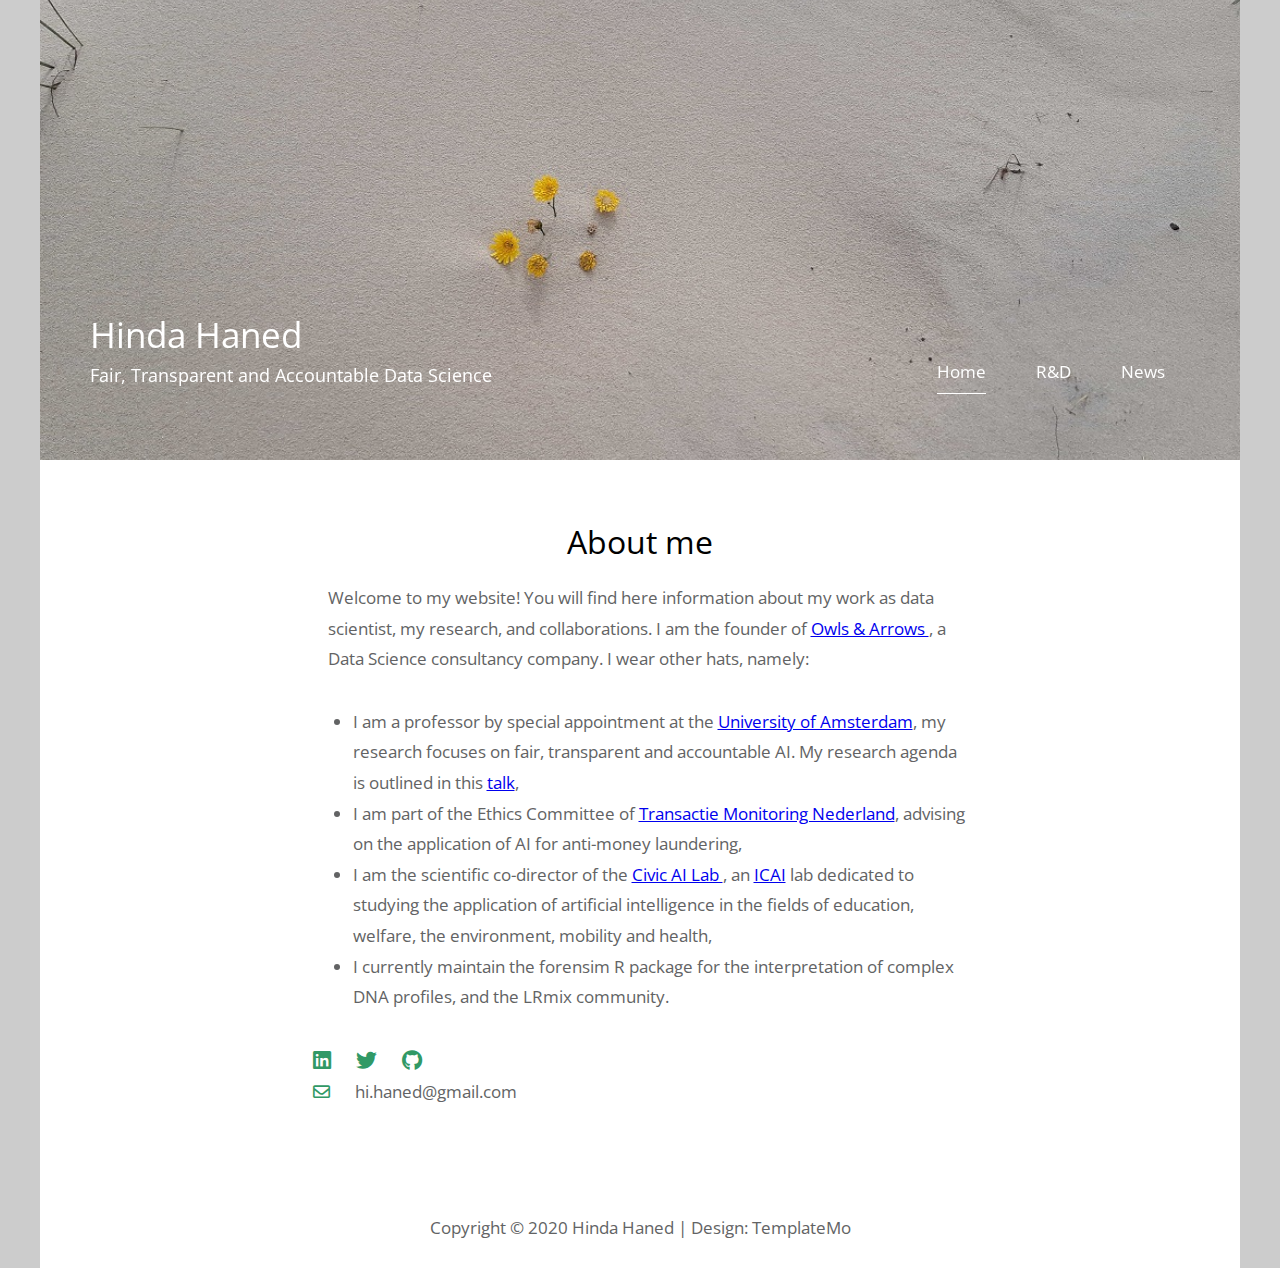
==== index.html @ b5095d9d "test" ====
<!DOCTYPE html>
<html>

<head>
	<meta charset="UTF-8" />
    <meta name="viewport" content="width=device-width, initial-scale=1.0" />
    <meta http-equiv="X-UA-Compatible" content="ie=edge" />
    <title>Hinda Haned webpage</title>
    <link href="https://fonts.googleapis.com/css?family=Open+Sans:400" rel="stylesheet" />    
	<link href="css/templatemo-style.css" rel="stylesheet" />
    <link href="css/all.min.css" rel="stylesheet" />
</head>
<!--

Simple House

https://templatemo.com/tm-539-simple-house

-->
<body> 

	<div class="container">
	<!-- Top box -->
		<!-- Logo & Site Name -->
		<div class="placeholder">
			<div class="parallax-window" data-parallax="scroll" data-image-src="img/simple-house-022.jpg">
				<div class="tm-header">
					<div class="row tm-header-inner">
						<div class="col-md-6 col-12">
							<!-- <img src="img/simple-house-logo.png" alt="Logo" class="tm-site-logo" />  -->
							<div class="tm-site-text-box">
								<h1 class="tm-site-title">Hinda Haned</h1>
								<h6 class="tm-site-description">Fair, Transparent and Accountable Data Science</h6>	
							</div>
						</div>
						<nav class="col-md-6 col-12 tm-nav">
							<ul class="tm-nav-ul">
								<li class="tm-nav-li"><a href="index.html" class="tm-nav-link active">Home</a></li>
								<li class="tm-nav-li"><a href="RandD.html" class="tm-nav-link">R&D</a></li>
								<!-- <li class="tm-nav-li"><a href="publications.html" class="tm-nav-link">Publications</a></li> -->
								<li class="tm-nav-li"><a href="news.html" class="tm-nav-link">News</a></li>
								<!-- <li class="tm-nav-li"><a href="contact.html" class="tm-nav-link">Contact</a></li> -->
							</ul>
						</nav>	
					</div>
				</div>
			</div>
		</div>
		<main>
			<header class="row tm-welcome-section">
				<h2 class="col-12 text-center tm-section-title">About me</h2>
				<p class="col-12 text-justify">
				<!-- <li class="col-12 text-justify"> -->

 
				Welcome to my website! You will find here information about my work as data scientist, my research, and collaborations. I am the founder of <a href="https://owlsandarrows.nl/"> Owls & Arrows </a>, a Data Science consultancy company.  I wear other hats, namely:</p>
					<ul> <li> I am a professor by special appointment at the <a href="https://www.uva.nl/en/about-the-uva/organisation/faculties/faculty-of-science/faculty-of-science.html"> University of Amsterdam</a>, my research focuses on fair, transparent and accountable AI. My research agenda is outlined in this <a href="https://github.com/hindantation/talks/blob/master/oratie_hinda_2019.pdf">talk</a>,</li>
                    <li> I am part of the Ethics Committee of 
                    <a href= "https://tmnl.nl/en/about-tmnl/model-ethics-committee/">Transactie Monitoring Nederland</a>, advising on the application of AI for anti-money laundering,</li>
                    <li> I am the scientific co-director of the <a href=" https://www.civic-ai.nl/"> Civic AI Lab </a>,  an <a href="https://icai.ai/">ICAI</a> lab dedicated to studying the application of artificial intelligence in the fields of education, welfare, the environment, mobility and health, </li>
                    <li>I currently maintain the forensim R package for the interpretation of complex DNA profiles, and the LRmix community. </li></ul>


				<div class="tm-contact-social text-center">

							
								
								<a href="https://www.linkedin.com/in/hinda-haned-678a0b1b/" class="tm-social-link"><i class="fab fa-linkedin tm-contact-icon"></i></a>
								<a href="https://twitter.com/hanedhinda" class="tm-social-link"><i class="fab fa-twitter tm-contact-icon"></i></a>
								<a href="https://github.com/hindantation/" class="tm-social-link"><i class="fab fa-github tm-contact-icon"></i></a>
								
									<a href="mailto:info@company.co" class="tm-contact-link">
								<i class="far fa-envelope tm-contact-icon"></i>hi.haned@gmail.com
							</a>
								

						<!-- </a> -->
				</div>
				<!-- </h2> -->
				<!-- </td></tr></table> -->
			</header>


		</main>
		<footer class="tm-footer text-center">
			<p>Copyright &copy; 2020 Hinda Haned
            
            | Design: <a rel="nofollow" href="https://templatemo.com">TemplateMo</a></p>
		</footer>
	</div>
	<script src="js/jquery.min.js"></script>
	<script src="js/parallax.min.js"></script>
	<script>
		$(document).ready(function(){
			// Handle click on paging links
			$('.tm-paging-link').click(function(e){
				e.preventDefault();
				
				var page = $(this).text().toLowerCase();
				$('.tm-gallery-page').addClass('hidden');
				$('#tm-gallery-page-' + page).removeClass('hidden');
				$('.tm-paging-link').removeClass('active');
				$(this).addClass("active");
			});
		});
	</script>
</body>
</html>
---- css/templatemo-style.css ----
/*

Simple House

https://templatemo.com/tm-539-simple-house

*/

ul {
  margin: 1000;
  padding: 100;
}
nav, body, h1, h2, h4, h6, p, figure {
  margin: 0;
  padding: 0;
}
a, button { transition: all 0.3s ease; }

/* Bootstrap grid system  */

html {
  box-sizing: border-box;
  -ms-overflow-style: scrollbar;
}

*,
*::before,
*::after {
  box-sizing: inherit;
}

.container {
  width: 100%;
  max-width: 1200px;
  margin-right: auto;
  margin-left: auto;
}

.tm-container-inner,
.tm-container-inner-2 {
  padding-left: 15px;
  padding-right: 15px;
}

.row {
  display: -ms-flexbox;
  display: flex;
  -ms-flex-wrap: wrap;
  flex-wrap: wrap;
  margin-left: -15px;
  margin-right: -15px;
}

.col-lg-3,
.col-lg-4,
.col-lg-6,
.col-md-4,
.col-md-6,
.col-sm-6, 
.col-12 {
  position: relative;
  width: 100%;
  padding-right: 15px;
  padding-bottom: 15px;
  padding-left: 15px;
}

.col-65 {
  position: center;
  width: 100%;
  padding-right: 15px;
  padding-left: 15px;
}

.col-66 {
  position: center;
  width: 80%;
  padding-right: 15px;
  padding-left: 15px;
  max-width: 80%;

}

.col-12 {
  -ms-flex: 0 0 100%;
  flex: 0 0 100%;
  max-width: 100%;
}

@media (min-width: 576px) {
  .col-sm-6 {
    -ms-flex: 0 0 50%;
    flex: 0 0 50%;
    max-width: 50%;
  }
}

@media (min-width: 768px) {
  .col-md-4 {
    -ms-flex: 0 0 33.333333%;
    flex: 0 0 33.333333%;
    max-width: 33.333333%;
  }
  
  .col-md-6 {
    -ms-flex: 0 0 50%;
    flex: 0 0 50%;
    max-width: 50%;
  }
}

@media (min-width: 992px) {
  .col-lg-3 {
    -ms-flex: 0 0 25%;
    flex: 0 0 25%;
    max-width: 25%;
  }
  
  .col-lg-4 {
    -ms-flex: 0 0 33.333333%;
    flex: 0 0 33.333333%;
    max-width: 33.333333%;
  }
  
  .col-lg-6 {
    -ms-flex: 0 0 50%;
    flex: 0 0 50%;
    max-width: 50%;
  }
  
  .col-lg-8 {
    -ms-flex: 0 0 50%;
    flex: 0 0 50%;
    max-width: 50%;
  }
}

/*
  primary: #2D99CC
  success: #319966
  danger: #993332
*/

.tm-btn {
  display: inline-block;
  font-size: 1rem;
  width: auto;
  padding: 10px 30px;
  text-decoration: none;
  cursor: pointer;
  border: 0;
}

.tm-btn-default {
  border: 1px solid #ccc;
  background-color: transparent;
  color: #626364;
}

.tm-btn-default:hover,
.tm-btn-default:focus {
  color: white;
  background-color: #98999A;
}

.tm-btn-primary {
  background-color: #2D99CC;
  color: white;
}

.tm-btn-primary:hover,
.tm-btn-primary:focus {
  background-color: #1b6f96;
}

.tm-btn-success {
  background-color: #319966;
  color: white;
}

.tm-btn-success:hover,
.tm-btn-success:focus {
  background-color: #1d6e46;
}

.tm-btn-danger {
  background-color: #993332;
  color: white;
}

.tm-btn-danger:hover,
.tm-btn-danger:focus {
  background-color: #752423;
}

.tm-mb-45 {
  margin-bottom: 45px;
}

.tm-mb-p {
    margin-bottom: 20px;
}

.tm-text-success {
  color: #319966;
}

.text-center {
  text-align: center;
}

.hidden {
  display: none !important;
}

.img-fluid {
  max-width: 100%;
  height: auto;
}

body {
  font-family: 'Open Sans', Arial, sans-serif;
  font-size: 17px;
  background-color: #ccc;
  overflow-x: hidden;
}

.container {
  background-color: white;
}

p, address {
  color: #626364;
  line-height: 1.8;
}

li {
  color: #626364;
  line-height: 1.8;
}
/* Set width and height in JS */
.placeholder {
  width: 100%;
  min-height: 460px;
  background-color: #556E5B;
}

.placeholder-2 {
  width: 100%;
  min-height: 220px;
  background-color: #CFBEA5;
  position: relative;
  z-index: 998;
}

.parallax-window {
  min-height: 460px;
  background: transparent;
  position: relative;
}

.parallax-window-2 {
  min-height: 220px;
  width: 100%;
  margin-left: auto;
  margin-right: auto;
  background: transparent;
  position: relative;
}

.parallax-mirror {
  z-index: 999 !important;
}

.tm-header {
  position: absolute;
  bottom: 0;
  left: 0;
  width: 100%;
  color: white;
  z-index: 1000;
}

.tm-header-inner {
  padding: 40px 50px;
}

@media (max-width: 991px) {
  .tm-header-inner {
    padding: 30px 15px;
  }
}

.tm-site-logo {
  display: inline-block;
  margin-right: 5px;
}

.tm-site-text-box {
  display: inline-block;
}

.tm-site-title {
  font-size: 2.2rem;
  font-weight: 400;
  margin-bottom: 5px;
}

.tm-site-description {
  font-size: 1.1rem;
  font-weight: 400;
}

.tm-nav {
  text-align: right;
  margin-top: 30px;
}

.tm-nav-ul {
  display: flex;
  justify-content: flex-end;
}

.tm-nav-li {
  list-style: none;
  display: block;
  margin-bottom: 0;
  padding-right: 25px;
  padding-left: 25px;
}

@media (max-width: 991px) {
  .tm-nav-li {
    padding-right: 15px;
    padding-left: 15px;
  }
}

.tm-nav-link {
  color: white;
  text-decoration: none;
  padding-bottom: 10px;
}

.tm-nav-link.active,
.tm-nav-link:hover {
  border-bottom: 1px solid white;
}

.tm-welcome-section {
  margin: 60px auto;
  max-width: 655px;
}

.tm-section-title {
  font-size: 2rem;
  font-weight: 400;
  margin-bottom: 5px;
}

.tm-gallery {
  margin-bottom: 80px;
}

.tm-gallery-page {
  max-width: 280px;
  margin-left: auto;
  margin-right: auto;
  display: -ms-flexbox;
  display: flex;
  -ms-flex-wrap: wrap;
  flex-wrap: wrap;
}

.tm-gallery-description {
  font-size: 0.95rem;
}

.tm-section,
.tm-container-inner,
.tm-container-inner-2 {
  margin-left: auto;
  margin-right: auto;
}

/* Small devices (landscape phones, 576px and up) */
@media (min-width: 576px) {
  .tm-gallery-page {
    max-width: 560px;
  }
}

/* Medium devices (tablets, 768px and up) */
@media (min-width: 768px) {
  .tm-gallery-page,
  .tm-section,
  .tm-container-inner,
  .tm-container-inner-2 {
    max-width: 840px;
  }
}

/* Large devices (desktops, 992px and up) */
@media (min-width: 992px) {
  .tm-gallery-page,
  .tm-section {
    max-width: 1120px;
  }
  
  .tm-container-inner {
    max-width: 1120px;
  }
  
  .tm-container-inner-2 {
    max-width: 900px;
  }
}

.tm-gallery-item {
  max-width: 280px;
}

.tm-gallery-img {
  margin-bottom: 20px;
}

.tm-gallery-title {
  font-size: 1.3rem;
  font-weight: 400;
  color: #1A6692;
  margin-bottom: 15px;
}

.tm-gallery-description {
  margin-bottom: 20px;
}

.tm-gallery-price {
  font-size: 1.25rem;
  color: #2F956D;
  margin-bottom: 60px;
}

.tm-paging-links {
  text-align: center;
  margin-bottom: 40px;
}

.tm-paging-item {
  list-style: none;
  display: inline-block;
  border: 1px solid #2F956D;
  margin: 7px;
}

.tm-paging-link {
  padding: 10px 30px;
  display: flex;
  align-items: center;
  justify-content: center;
  text-decoration: none;
  color: #2F956D;
  background-color: transparent;
}

.tm-paging-link.active,
.tm-paging-link:hover {
  background-color: #2F956D;
  color: white;
}

.tm-description-figure {
  text-align: center;  
}

.tm-description-box {
  margin-left: auto;
  margin-right: auto;
}

.tm-description-box {
  padding-left: 0;
  padding-right: 0;
  display: flex;
  flex-direction: column;
  margin-top: 30px;
  max-width: 530px;
}

@media (min-width: 768px) {
  .tm-description-box {
    padding-left: 5px;
    padding-right: 40px;
    margin-top: 0;
  }
}

.tm-right {
  align-self: flex-end;
}

.tm-footer {
  padding: 25px 15px;
  margin-top: 40px;
}

.tm-footer a {
  color: #626364;
  text-decoration: none;
}

.tm-footer a:hover {
  color: #1A6692;
}

/* About */
.tm-persons {
  margin-bottom: 20px;
}

.tm-person {
  display: flex;
  flex-direction: column;
  align-items: center;
  justify-content: center;
  margin-bottom: 60px;
}

@media (min-width: 420px) {
  .tm-person {
    flex-direction: row;
  }
}

.tm-person-description {
  padding-left: 20px;
  padding-right: 20px;
}

.tm-person-name {
  font-size: 1.6rem;
  font-weight: 300;
  color: #09C;
  margin-bottom: 5px;
  margin-top: 15px;
}

@media (min-width: 420px) {
  .tm-person-name {
    margin-top: 0;
  }
}

.tm-person-title {
  color: #C39;
  margin-bottom: 20px;
}

.tm-person-about {
  margin-bottom: 20px;
}

.tm-social-link {
  color: #626364;
  display: table-cell;
  vertical-align: middle;
  /* text-align: center; */
  /* display: inline-block; */
  /* display: flex; */
  text-align: center;
  /* position:relative; */
  /* justify-content: center; */
  border-radius: 1px;
  background-color: transparent;
  font-size: 1.3rem;
  text-decoration: none;
  width: 40px;
  height: 40px;
  margin-right: 0;
  margin-bottom: 15px;
}
/* .your-class-name { */
    /* display: flex; */
    /* justify-content: center; */
/* } */
.tm-social-link:hover {
  color: white;
  background-color: #626364;
}

.tm-social-icon {
	display: table-cell;
  vertical-align: middle;
  /* text-align: center; */
  /* display: inline-block; */
  /* display: flex; */
  /* text-align: center; */
  /* display: flex; */
  /* align-items: center; */
  justify-content: center;
  width: 100%;
  height: 100%;
}
.allcontent {
	text-align: center;
	position: relative;
}

.tabcontent {
	/*border: 3px solid #000000;*/
	text-align: center;
	position: absolute;
	top: 100px;
	width: 100%;
	/*display: none;*/ /* ovveride visibility and opacity so no smooth transition */
	visibility: hidden;
	opacity: 0;
	transition: visibility 0s, opacity 1.0s linear;
}

table {
	margin-left:auto; 
    margin-right:auto;
	width: 70%;
}

td.date {
	width: 35%;
}

td.news {
	width: 85%;
}

.tm-feature {
  text-align: center;
  padding: 45px 20px;
}

.tm-feature2 {
  text-align: center;
  padding: 45px 45px;
}

.tm-featured {
  text-align: left;
  padding: 45px 45px;
}

.tm-feature-icon {
  color: #9f9c9c;
  margin-bottom: 65px;
}

.tm-feature-description {
  text-align: center;
  margin-bottom: 35px;
  font-size: 1rem;
}



.tm-features {
  margin-top: 35px;
}

.tm-history {
  margin-top: 45px;
}

.tm-history-inner {
  display: flex;
  align-items: center;
  justify-content: center;
  flex-direction: column;
}

.tm-history-img {
  max-width: 100%;
}

@media (min-width: 768px) {
 .tm-history-img {
    max-width: 50%;
  }
  
  .tm-history-inner {
    flex-direction: row;
  }
}

.tm-history-title {
  font-size: 1.6rem;
  font-weight: 300;
  color: #1A6692;
  margin-bottom: 30px;
}

.tm-history-text {
  max-width: 480px;
  margin: 15px auto 0;
}

.tm-history-description {
  margin-bottom: 40px;
}

@media (min-width: 768px) {
 .tm-history-text {
    max-width: auto;
    margin: 0 auto 0 35px;
  } 
}

/* Contact Page */
.tm-contact-form {
  max-width: 100%;
}

@media (min-width: 768px) {
 .tm-contact-form {
    max-width: 310px;
  } 
}

.tm-d-flex {
  display: flex;
  flex-direction: column;
}

.tm-btn-right {
  align-self: flex-end;
}

.form-group {
  margin-bottom: 30px;
}

.form-control {
  display: block;
  width: 100%;
  padding: 0.375rem 0.75rem;
  font-size: 1.1rem;
  font-weight: 400;
  line-height: 1.5;
  color: #626364;
  background-color: #fff;
  background-clip: padding-box;
  border: 1px solid #ced4da;
  border-right: 0;
  border-top: 0;
  border-left: 0;
  border-radius: 0;
  transition: border-color 0.15s ease-in-out, box-shadow 0.15s ease-in-out;
}

.form-control::-ms-expand {
  background-color: transparent;
  border: 0;
}

.form-control:focus {
  color: #495057;
  background-color: #fff;
  border-color: #80bdff;
  outline: 0;
  box-shadow: 0 0 0 0.2rem rgba(0, 123, 255, 0.25);
}

.form-control::-webkit-input-placeholder {
  color: #6c757d;
  opacity: 1;
}

.form-control::-moz-placeholder {
  color: #6c757d;
  opacity: 1;
}

.form-control:-ms-input-placeholder {
  color: #6c757d;
  opacity: 1;
}

.form-control::-ms-input-placeholder {
  color: #6c757d;
  opacity: 1;
}

.form-control::placeholder {
  color: #6c757d;
  opacity: 1;
}

.tm-info-title {
  font-size: 1.6rem;
  font-weight: 300;
  margin-bottom: 30px;
}

address {
  font-style: normal;
  margin-bottom: 50px;
}

.tm-address-box {
  max-width: 100%;
}

@media (min-width: 768px) {
 .tm-address-box {
    max-width: 315px;
  } 
}

.tm-contact-icon {
  display: inline-block;
  margin-right: 25px;
  color: #319966;
}

.tm-contact-link {
  display: inline-block;
  color: #626364;
  margin-bottom: 25px;
  text-decoration: none;
}

.tm-contact-social {
  margin-top: 10px;
}

.tm-map {
  max-width: 900px;
  height: 450px;
  width: 100%;
  margin-left: auto;
  margin-right: auto;
}

.tm-map iframe {
  width: 100%;
  height: 100%;
}

.tm-contact-section {
  padding-bottom: 30px;
}

.tm-map-section {
  padding-top: 40px;
  padding-bottom: 40px;
}

.tm-info-section {
  padding-top: 30px;
}

.tm-faq {
  max-width: 650px;
  margin-left: auto;
  margin-right: auto;
}

.tm-accordion {
  padding-top: 40px;
}

/* https://www.w3schools.com/howto/howto_js_accordion.asp */
/* Style the buttons that are used to open and close the accordion panel */
.accordion {
  font-size: 1.2rem;
  font-family: 'Open Sans', Helevetica, Arial, sans-serif;
  color: #999;
  background-color: transparent;
  border: 1px solid #d0d0d0;
  margin-bottom: 17px;
  margin-top: 17px;
  cursor: pointer;
  padding: 10px 20px 6px;
  width: 100%;
  text-align: left;
  outline: none;
  transition: 0.4s;
}

/* Add a background color to the button if it is clicked on (add the .active class with JS), and when you move the mouse over it (hover) */
.accordion.active, .accordion:hover {
  color: #09C;
}

@keyframes changeIcon {
  0% {
    content: '\f0d9';
  }
  50% {
    color: white;
  }
  100% {
    content: "\f0d7";
  }
}

@keyframes changeIconBack {
  0% {
    content: '\f0d7';
  }
  50% {
    color: white;
  }
  100% {
    content: "\f0d9";
  }
}

.accordion:after {
  font-family: 'Font Awesome 5 Free';
  font-weight: 900;
  animation: changeIconBack 0.3s linear;
  content: '\f0d9';
  font-size: 2rem;
  color: #999;
  float: right;
  margin-left: 5px;
}

.accordion.active:after {
  animation: changeIcon 0.3s linear;
  content: '\f0d7';
}

/* Style the accordion panel. Note: hidden by default */
.panel {
  background-color: white;
  max-height: 0;
  overflow: hidden;
  transition: max-height 0.2s ease-out;
}

.panel p {
  padding: 5px 20px 30px;
}

td.news {
	width: 85%;
}
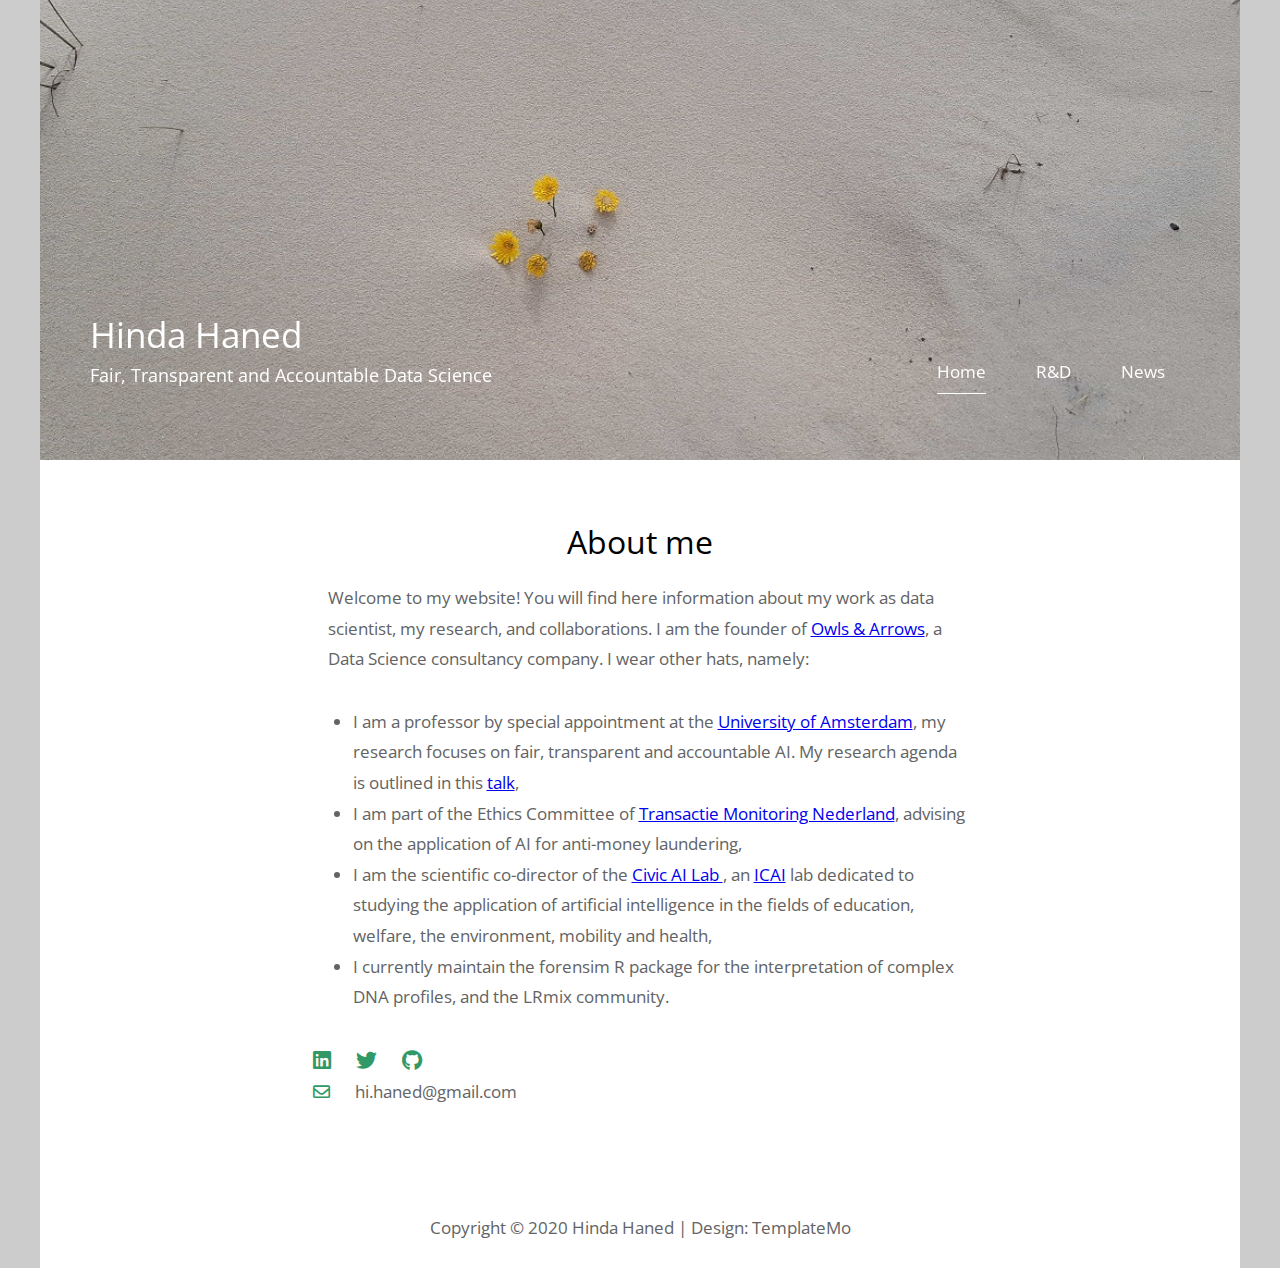
==== commit 03c666e8: "typo corrected" ====
--- a/index.html
+++ b/index.html
@@ -53,7 +53,7 @@
 				<!-- <li class="col-12 text-justify"> -->
 
  
-				Welcome to my website! You will find here information about my work as data scientist, my research, and collaborations. I am the founder of <a href="https://owlsandarrows.nl/"> Owls & Arrows </a>, a Data Science consultancy company.  I wear other hats, namely:</p>
+				Welcome to my website! You will find here information about my work as data scientist, my research, and collaborations. I am the founder of <a href="https://owlsandarrows.nl/"> Owls & Arrows</a>, a Data Science consultancy company.  I wear other hats, namely:</p>
 					<ul> <li> I am a professor by special appointment at the <a href="https://www.uva.nl/en/about-the-uva/organisation/faculties/faculty-of-science/faculty-of-science.html"> University of Amsterdam</a>, my research focuses on fair, transparent and accountable AI. My research agenda is outlined in this <a href="https://github.com/hindantation/talks/blob/master/oratie_hinda_2019.pdf">talk</a>,</li>
                     <li> I am part of the Ethics Committee of 
                     <a href= "https://tmnl.nl/en/about-tmnl/model-ethics-committee/">Transactie Monitoring Nederland</a>, advising on the application of AI for anti-money laundering,</li>
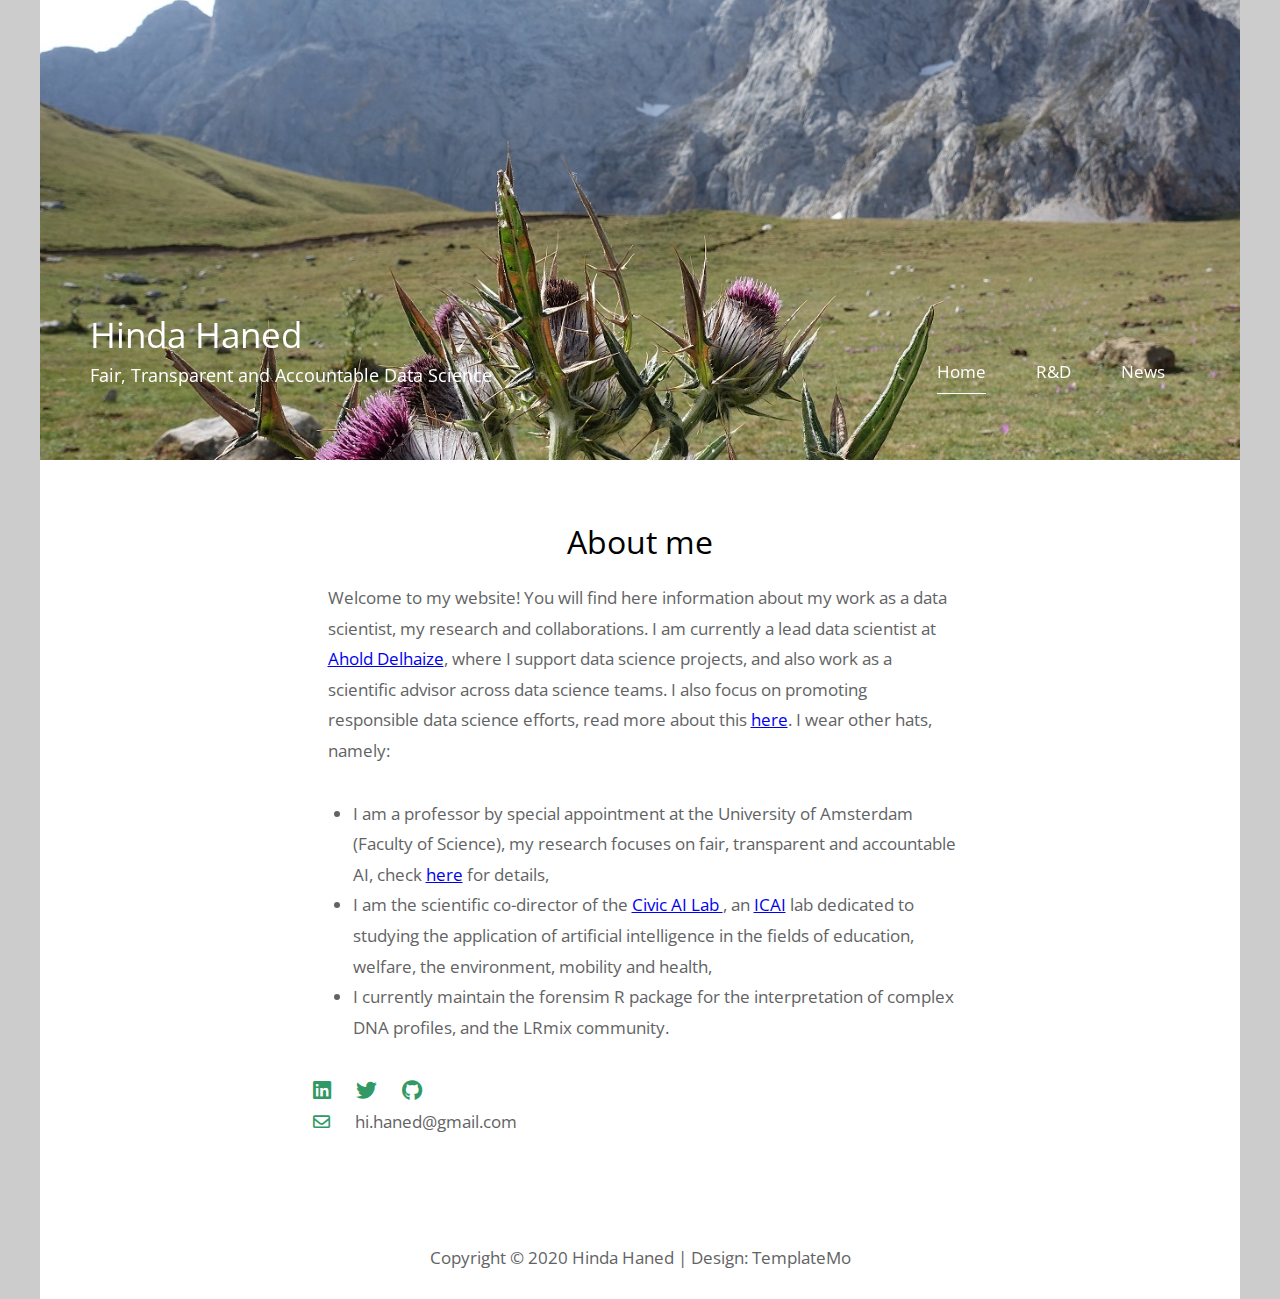
==== commit 87311f0e: "changed links to point to pdf directly" ====
--- a/index.html
+++ b/index.html
@@ -23,7 +23,7 @@
 	<!-- Top box -->
 		<!-- Logo & Site Name -->
 		<div class="placeholder">
-			<div class="parallax-window" data-parallax="scroll" data-image-src="img/simple-house-022.jpg">
+			<div class="parallax-window" data-parallax="scroll" data-image-src="img/simple-house-01.jpg">
 				<div class="tm-header">
 					<div class="row tm-header-inner">
 						<div class="col-md-6 col-12">
@@ -52,14 +52,17 @@
 				<p class="col-12 text-justify">
 				<!-- <li class="col-12 text-justify"> -->
 
- 
-				Welcome to my website! You will find here information about my work as data scientist, my research, and collaborations. I am the founder of <a href="https://owlsandarrows.nl/"> Owls & Arrows</a>, a Data Science consultancy company.  I wear other hats, namely:</p>
-					<ul> <li> I am a professor by special appointment at the <a href="https://www.uva.nl/en/about-the-uva/organisation/faculties/faculty-of-science/faculty-of-science.html"> University of Amsterdam</a>, my research focuses on fair, transparent and accountable AI. My research agenda is outlined in this <a href="https://github.com/hindantation/talks/blob/master/oratie_hinda_2019.pdf">talk</a>,</li>
-                    <li> I am part of the Ethics Committee of 
-                    <a href= "https://tmnl.nl/en/about-tmnl/model-ethics-committee/">Transactie Monitoring Nederland</a>, advising on the application of AI for anti-money laundering,</li>
+
+
+				Welcome to my website! You will find here information about my work as a data scientist, my research and collaborations. I am currently a lead data scientist at <a href="https://www.aholddelhaize.com/en/home/">Ahold Delhaize</a>, where I support data science projects, and also work as a scientific advisor across data science teams. I also focus on promoting responsible data science efforts, read more about this <a href="https://github.com/hindantation/talks/raw/master/oratie_hinda_2019.pdf"> here</a>.  
+				<!-- lead efforts in designing and building data science solutions to answer business questions.  -->
+				  
+				I wear other hats, namely:</p>
+					<ul> <li> I am a professor by special appointment at the University of Amsterdam (Faculty of Science), my research focuses on fair, transparent and accountable AI, check <a href="here"> here</a> for details,</li>
                     <li> I am the scientific co-director of the <a href=" https://www.civic-ai.nl/"> Civic AI Lab </a>,  an <a href="https://icai.ai/">ICAI</a> lab dedicated to studying the application of artificial intelligence in the fields of education, welfare, the environment, mobility and health, </li>
                     <li>I currently maintain the forensim R package for the interpretation of complex DNA profiles, and the LRmix community. </li></ul>
 
+					<!-- <li> I am the  co-founder of the HERE4AI network, that promotes Human-Centric Explanations & Recourse for AI systems </li> -->
 
 				<div class="tm-contact-social text-center">
 
@@ -68,7 +71,9 @@
 								<a href="https://www.linkedin.com/in/hinda-haned-678a0b1b/" class="tm-social-link"><i class="fab fa-linkedin tm-contact-icon"></i></a>
 								<a href="https://twitter.com/hanedhinda" class="tm-social-link"><i class="fab fa-twitter tm-contact-icon"></i></a>
 								<a href="https://github.com/hindantation/" class="tm-social-link"><i class="fab fa-github tm-contact-icon"></i></a>
+								<!-- <a href="https://scholar.google.fr/citations?user=Vwnll9QAAAAJ&hl=fr&authuser=1&oi=ao" class="tm-social-link"><i class="fab fa-github tm-contact-icon"></i></a> -->
 								
+								<!-- <a href="mailto:info@company.co" class="tm-social-link"><i class="far fa-envelope tm-social-icon"></i> hi.haned@gmail.com</a> -->
 									<a href="mailto:info@company.co" class="tm-contact-link">
 								<i class="far fa-envelope tm-contact-icon"></i>hi.haned@gmail.com
 							</a>
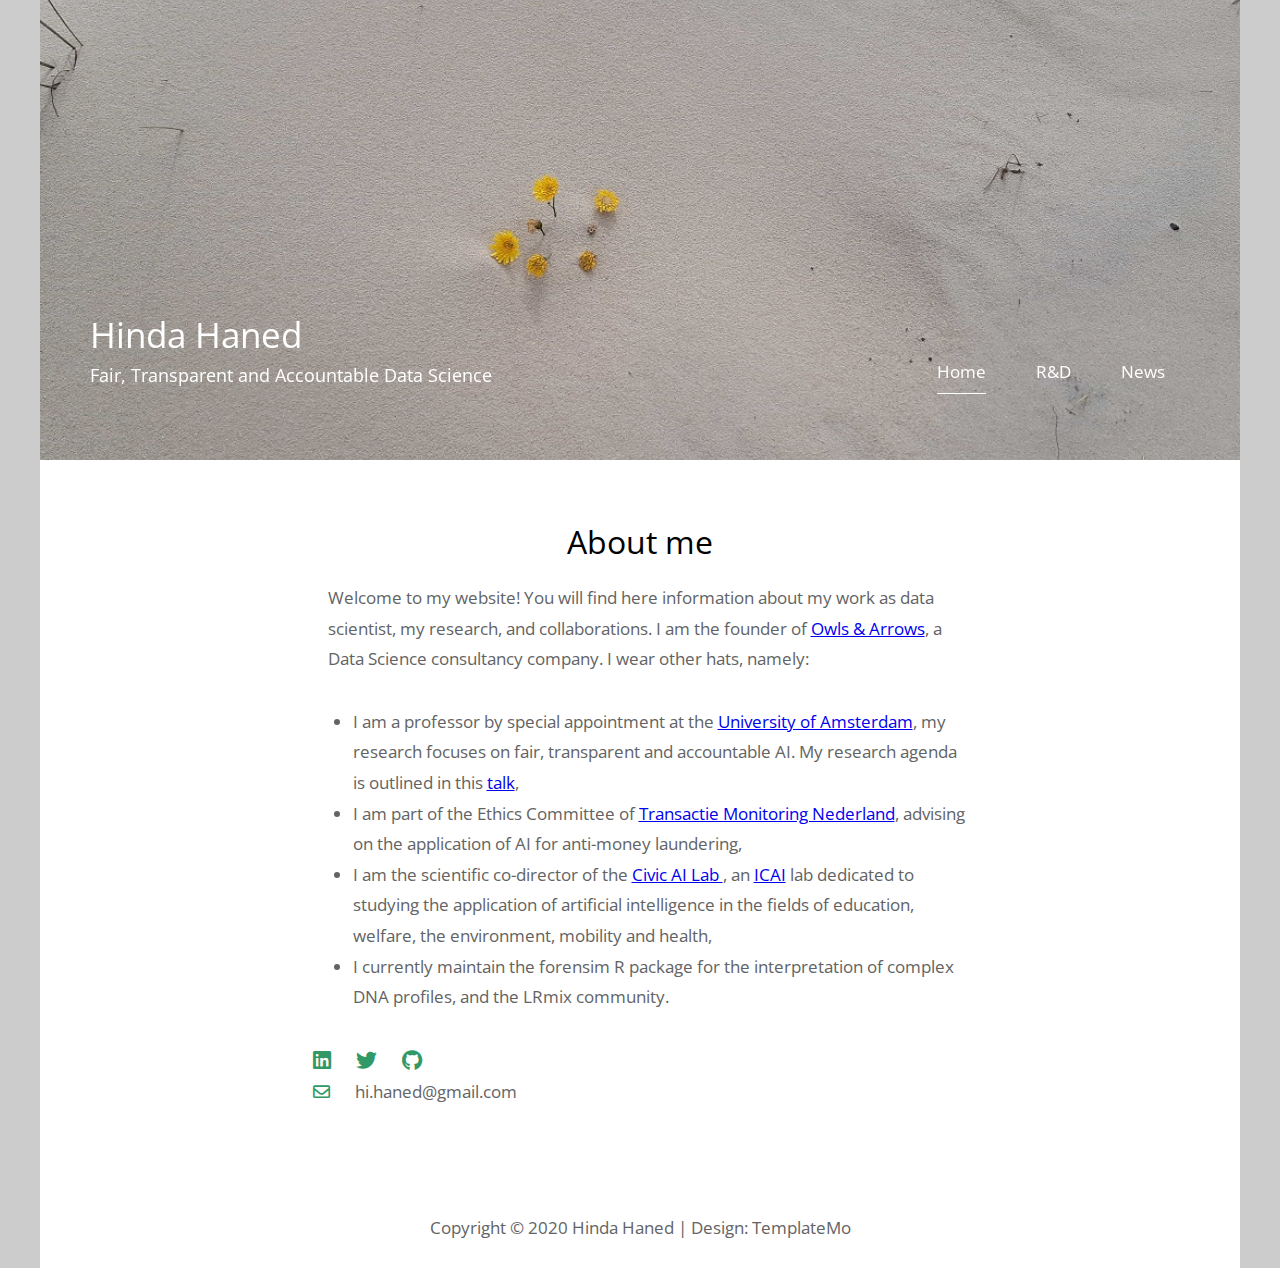
==== commit 1f52e485: "index reverted back after mistake" ====
--- a/index.html
+++ b/index.html
@@ -23,7 +23,7 @@
 	<!-- Top box -->
 		<!-- Logo & Site Name -->
 		<div class="placeholder">
-			<div class="parallax-window" data-parallax="scroll" data-image-src="img/simple-house-01.jpg">
+			<div class="parallax-window" data-parallax="scroll" data-image-src="img/simple-house-022.jpg">
 				<div class="tm-header">
 					<div class="row tm-header-inner">
 						<div class="col-md-6 col-12">
@@ -52,17 +52,14 @@
 				<p class="col-12 text-justify">
 				<!-- <li class="col-12 text-justify"> -->
 
-
-
-				Welcome to my website! You will find here information about my work as a data scientist, my research and collaborations. I am currently a lead data scientist at <a href="https://www.aholddelhaize.com/en/home/">Ahold Delhaize</a>, where I support data science projects, and also work as a scientific advisor across data science teams. I also focus on promoting responsible data science efforts, read more about this <a href="https://github.com/hindantation/talks/raw/master/oratie_hinda_2019.pdf"> here</a>.  
-				<!-- lead efforts in designing and building data science solutions to answer business questions.  -->
-				  
-				I wear other hats, namely:</p>
-					<ul> <li> I am a professor by special appointment at the University of Amsterdam (Faculty of Science), my research focuses on fair, transparent and accountable AI, check <a href="here"> here</a> for details,</li>
+ 
+				Welcome to my website! You will find here information about my work as data scientist, my research, and collaborations. I am the founder of <a href="https://owlsandarrows.nl/"> Owls & Arrows</a>, a Data Science consultancy company.  I wear other hats, namely:</p>
+					<ul> <li> I am a professor by special appointment at the <a href="https://www.uva.nl/en/about-the-uva/organisation/faculties/faculty-of-science/faculty-of-science.html"> University of Amsterdam</a>, my research focuses on fair, transparent and accountable AI. My research agenda is outlined in this <a href="https://github.com/hindantation/talks/blob/master/oratie_hinda_2019.pdf">talk</a>,</li>
+                    <li> I am part of the Ethics Committee of 
+                    <a href= "https://tmnl.nl/en/about-tmnl/model-ethics-committee/">Transactie Monitoring Nederland</a>, advising on the application of AI for anti-money laundering,</li>
                     <li> I am the scientific co-director of the <a href=" https://www.civic-ai.nl/"> Civic AI Lab </a>,  an <a href="https://icai.ai/">ICAI</a> lab dedicated to studying the application of artificial intelligence in the fields of education, welfare, the environment, mobility and health, </li>
                     <li>I currently maintain the forensim R package for the interpretation of complex DNA profiles, and the LRmix community. </li></ul>
 
-					<!-- <li> I am the  co-founder of the HERE4AI network, that promotes Human-Centric Explanations & Recourse for AI systems </li> -->
 
 				<div class="tm-contact-social text-center">
 
@@ -71,9 +68,7 @@
 								<a href="https://www.linkedin.com/in/hinda-haned-678a0b1b/" class="tm-social-link"><i class="fab fa-linkedin tm-contact-icon"></i></a>
 								<a href="https://twitter.com/hanedhinda" class="tm-social-link"><i class="fab fa-twitter tm-contact-icon"></i></a>
 								<a href="https://github.com/hindantation/" class="tm-social-link"><i class="fab fa-github tm-contact-icon"></i></a>
-								<!-- <a href="https://scholar.google.fr/citations?user=Vwnll9QAAAAJ&hl=fr&authuser=1&oi=ao" class="tm-social-link"><i class="fab fa-github tm-contact-icon"></i></a> -->
 								
-								<!-- <a href="mailto:info@company.co" class="tm-social-link"><i class="far fa-envelope tm-social-icon"></i> hi.haned@gmail.com</a> -->
 									<a href="mailto:info@company.co" class="tm-contact-link">
 								<i class="far fa-envelope tm-contact-icon"></i>hi.haned@gmail.com
 							</a>
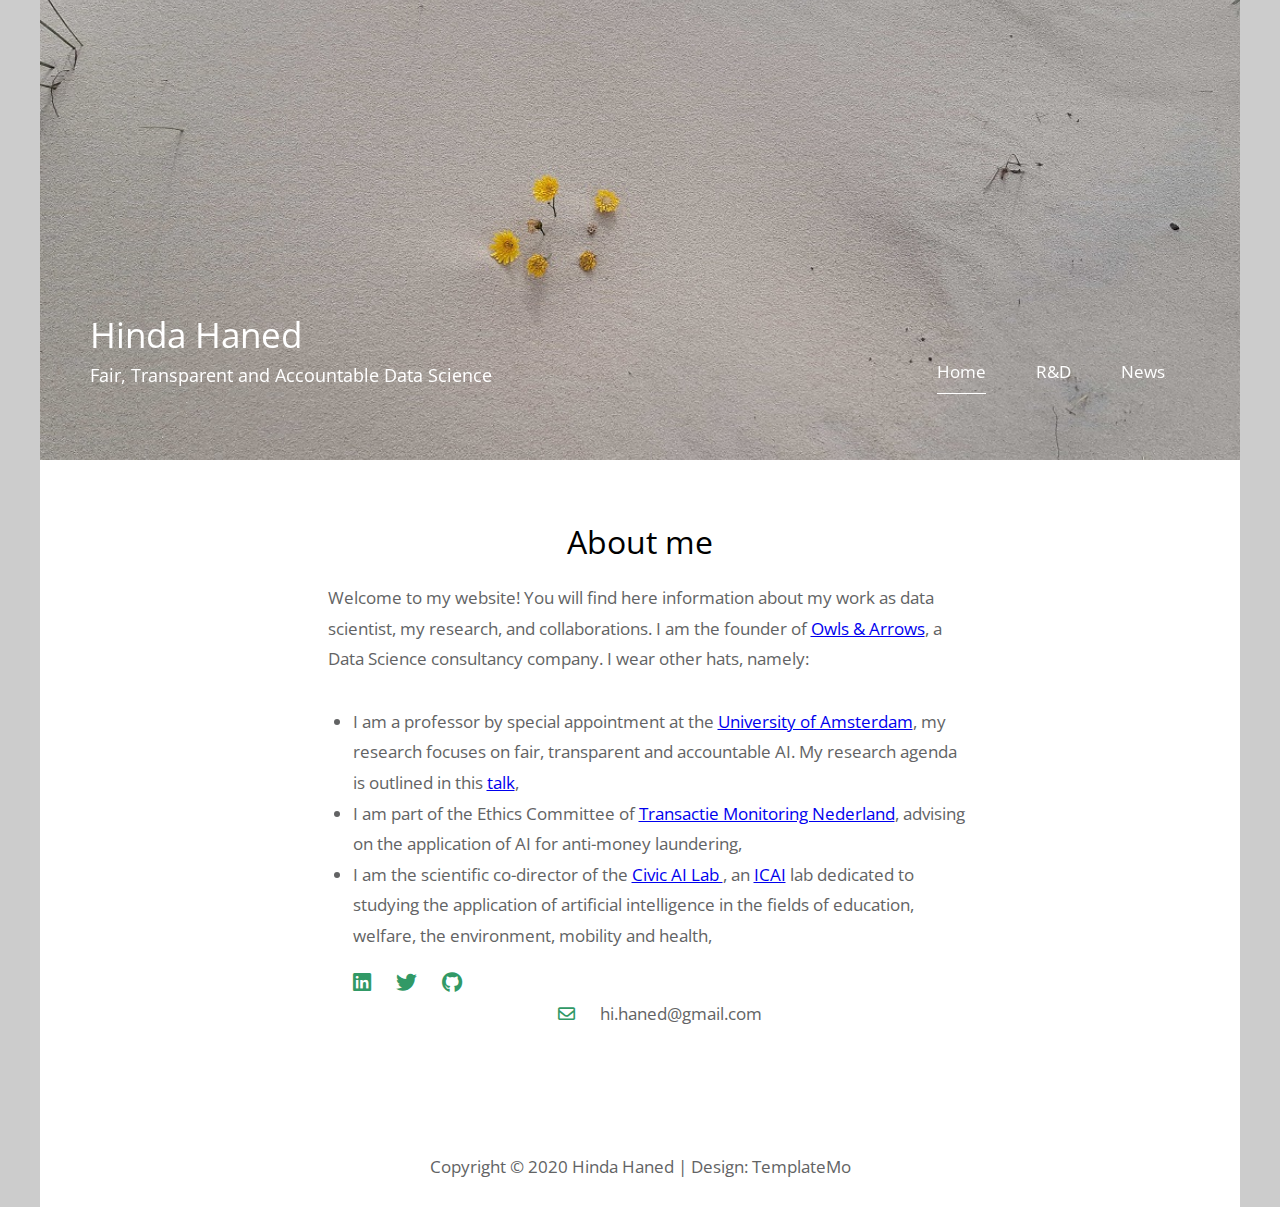
==== commit 34c7d89c: "change main activities" ====
--- a/index.html
+++ b/index.html
@@ -54,11 +54,11 @@
 
  
 				Welcome to my website! You will find here information about my work as data scientist, my research, and collaborations. I am the founder of <a href="https://owlsandarrows.nl/"> Owls & Arrows</a>, a Data Science consultancy company.  I wear other hats, namely:</p>
-					<ul> <li> I am a professor by special appointment at the <a href="https://www.uva.nl/en/about-the-uva/organisation/faculties/faculty-of-science/faculty-of-science.html"> University of Amsterdam</a>, my research focuses on fair, transparent and accountable AI. My research agenda is outlined in this <a href="https://github.com/hindantation/talks/blob/master/oratie_hinda_2019.pdf">talk</a>,</li>
+					<ul> <li> I am a professor by special appointment at the <a href="https://www.uva.nl/en/about-the-uva/organisation/faculties/faculty-of-science/faculty-of-science.html"> University of Amsterdam</a>, my research focuses on fair, transparent and accountable AI. My research agenda is outlined in this <a href="https://github.com/hindantation/talks/raw/master/oratie_hinda_2019.pdf">talk</a>,</li>
                     <li> I am part of the Ethics Committee of 
                     <a href= "https://tmnl.nl/en/about-tmnl/model-ethics-committee/">Transactie Monitoring Nederland</a>, advising on the application of AI for anti-money laundering,</li>
                     <li> I am the scientific co-director of the <a href=" https://www.civic-ai.nl/"> Civic AI Lab </a>,  an <a href="https://icai.ai/">ICAI</a> lab dedicated to studying the application of artificial intelligence in the fields of education, welfare, the environment, mobility and health, </li>
-                    <li>I currently maintain the forensim R package for the interpretation of complex DNA profiles, and the LRmix community. </li></ul>
+                    <!-- <li>I currently maintain the forensim R package for the interpretation of complex DNA profiles, and the LRmix community. </li></ul> -->
 
 
 				<div class="tm-contact-social text-center">
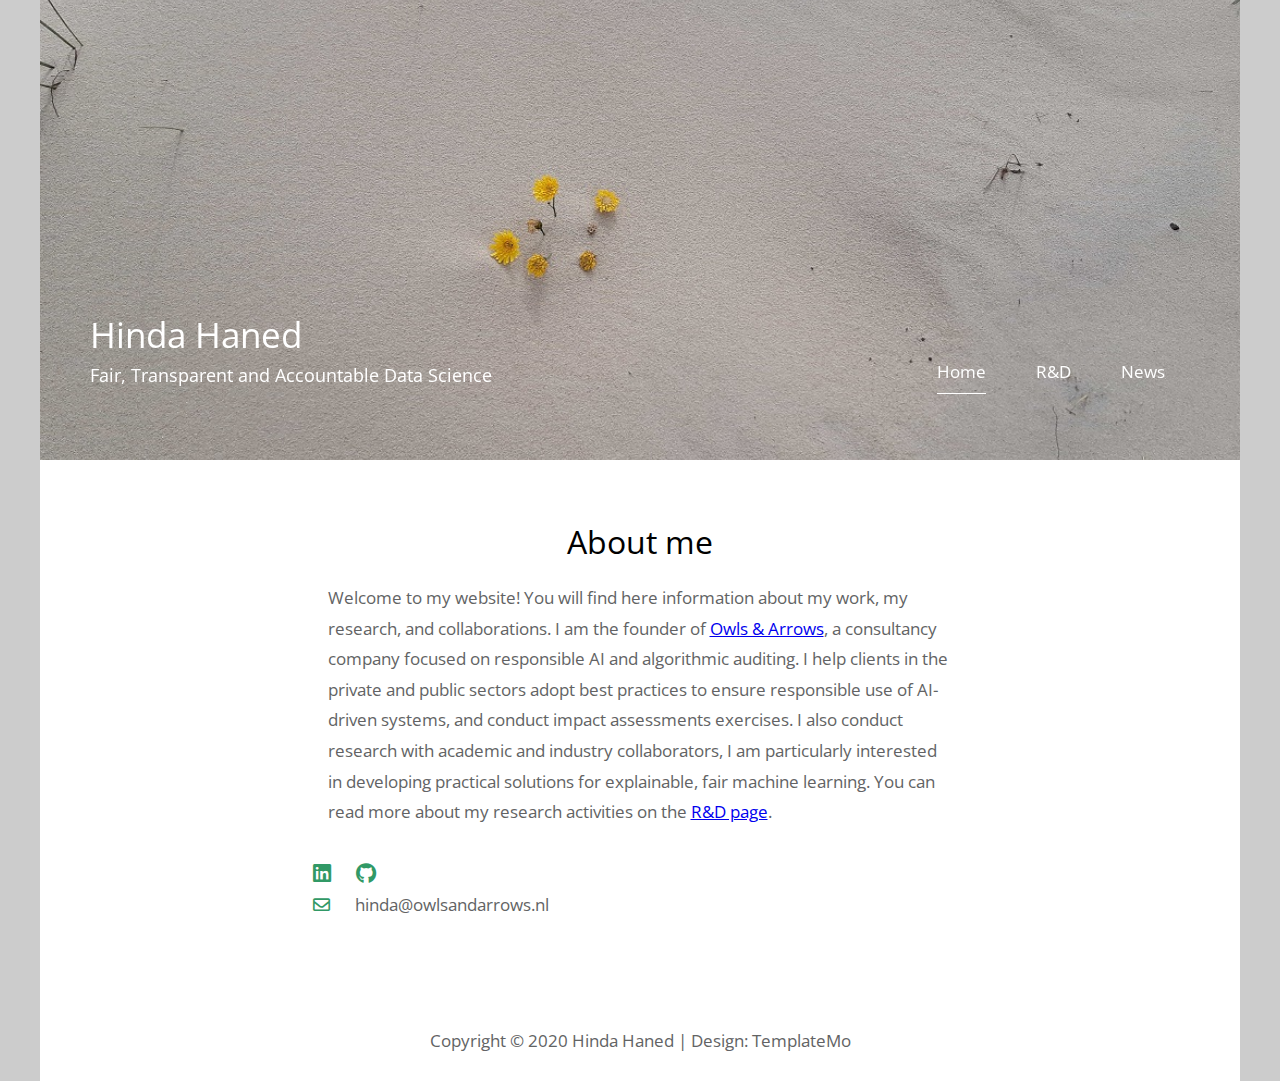
==== commit e5a694ae: "Update CV, and added section on DAFI" ====
--- a/index.html
+++ b/index.html
@@ -53,25 +53,18 @@
 				<!-- <li class="col-12 text-justify"> -->
 
  
-				Welcome to my website! You will find here information about my work as data scientist, my research, and collaborations. I am the founder of <a href="https://owlsandarrows.nl/"> Owls & Arrows</a>, a Data Science consultancy company.  I wear other hats, namely:</p>
-					<ul> <li> I am a professor by special appointment at the <a href="https://www.uva.nl/en/about-the-uva/organisation/faculties/faculty-of-science/faculty-of-science.html"> University of Amsterdam</a>, my research focuses on fair, transparent and accountable AI. My research agenda is outlined in this <a href="https://github.com/hindantation/talks/raw/master/oratie_hinda_2019.pdf">talk</a>,</li>
-                    <li> I am part of the Ethics Committee of 
-                    <a href= "https://tmnl.nl/en/about-tmnl/model-ethics-committee/">Transactie Monitoring Nederland</a>, advising on the application of AI for anti-money laundering,</li>
-                    <li> I am the scientific co-director of the <a href=" https://www.civic-ai.nl/"> Civic AI Lab </a>,  an <a href="https://icai.ai/">ICAI</a> lab dedicated to studying the application of artificial intelligence in the fields of education, welfare, the environment, mobility and health, </li>
-                    <!-- <li>I currently maintain the forensim R package for the interpretation of complex DNA profiles, and the LRmix community. </li></ul> -->
-
+               Welcome to my website! You will find here information about my work, my research, and collaborations. I am the founder of <a href="https://owlsandarrows.nl/"> Owls & Arrows</a>, a consultancy company focused on responsible AI and algorithmic auditing. I help clients in the private and public sectors adopt best practices to ensure responsible use of AI-driven systems, and conduct impact assessments exercises. I also conduct research with academic and industry collaborators, I am particularly interested in developing practical solutions for explainable, fair machine learning. You can read more about my research  activities on the <a href="https://hindantation.github.io/RandD.html"> R&D page</a>.
 
 				<div class="tm-contact-social text-center">
 
 							
 								
 								<a href="https://www.linkedin.com/in/hinda-haned-678a0b1b/" class="tm-social-link"><i class="fab fa-linkedin tm-contact-icon"></i></a>
-								<a href="https://twitter.com/hanedhinda" class="tm-social-link"><i class="fab fa-twitter tm-contact-icon"></i></a>
+								<!-- <a href="https://twitter.com/hanedhinda" class="tm-social-link"><i class="fab fa-twitter tm-contact-icon"></i></a> -->
 								<a href="https://github.com/hindantation/" class="tm-social-link"><i class="fab fa-github tm-contact-icon"></i></a>
 								
 									<a href="mailto:info@company.co" class="tm-contact-link">
-								<i class="far fa-envelope tm-contact-icon"></i>hi.haned@gmail.com
-							</a>
+								<i class="far fa-envelope tm-contact-icon"></i>hinda@owlsandarrows.nl						</a>
 								
 
 						<!-- </a> -->
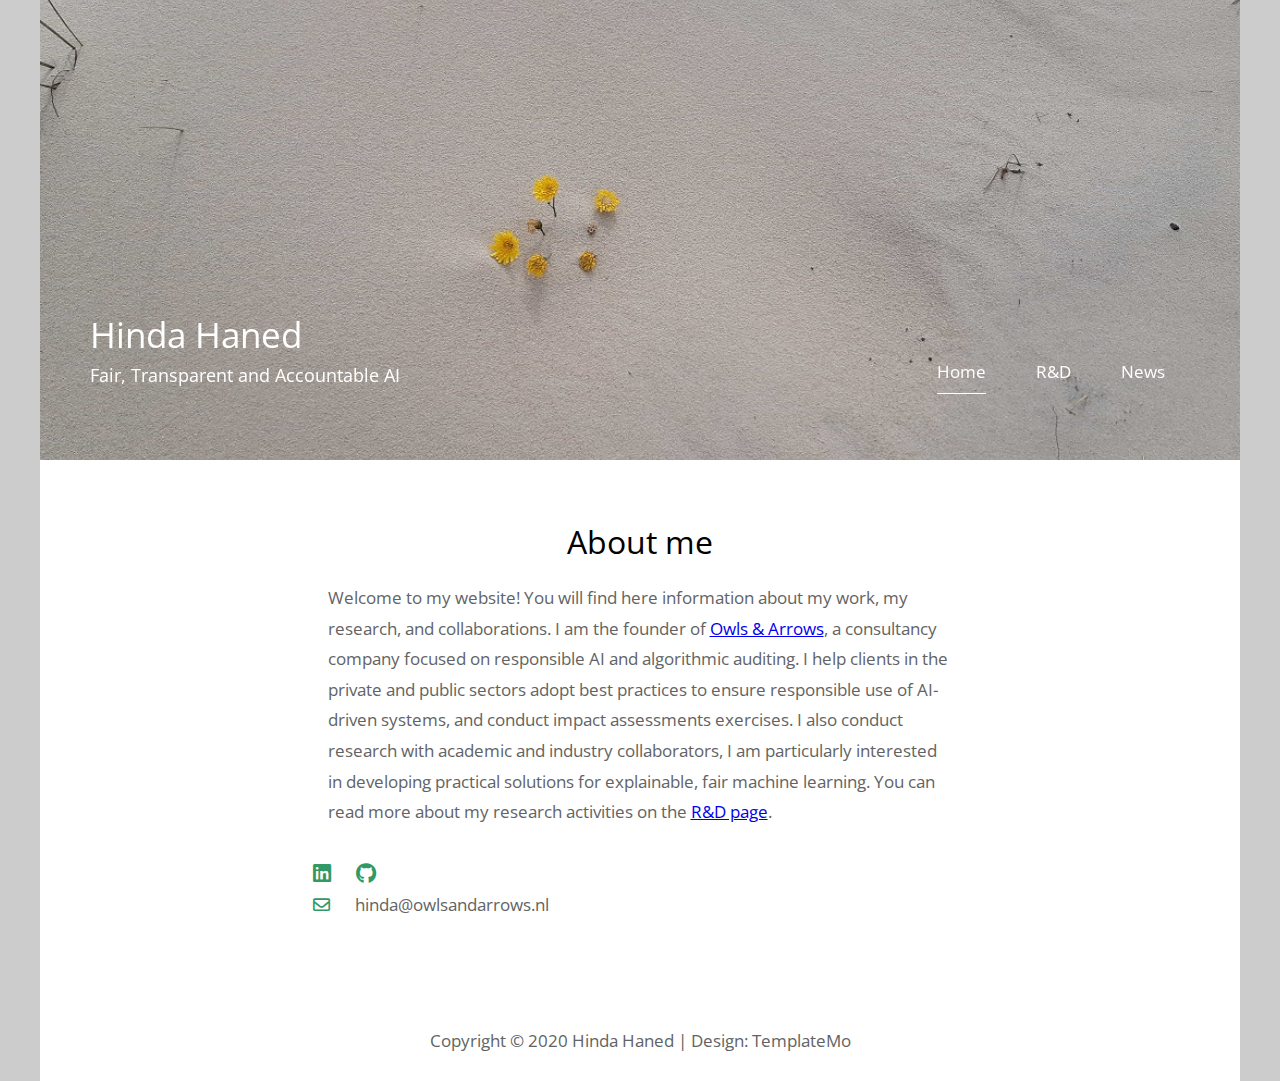
==== commit 70fa33bb: "header update" ====
--- a/index.html
+++ b/index.html
@@ -30,7 +30,7 @@
 							<!-- <img src="img/simple-house-logo.png" alt="Logo" class="tm-site-logo" />  -->
 							<div class="tm-site-text-box">
 								<h1 class="tm-site-title">Hinda Haned</h1>
-								<h6 class="tm-site-description">Fair, Transparent and Accountable Data Science</h6>	
+								<h6 class="tm-site-description">Fair, Transparent and Accountable AI</h6>	
 							</div>
 						</div>
 						<nav class="col-md-6 col-12 tm-nav">
